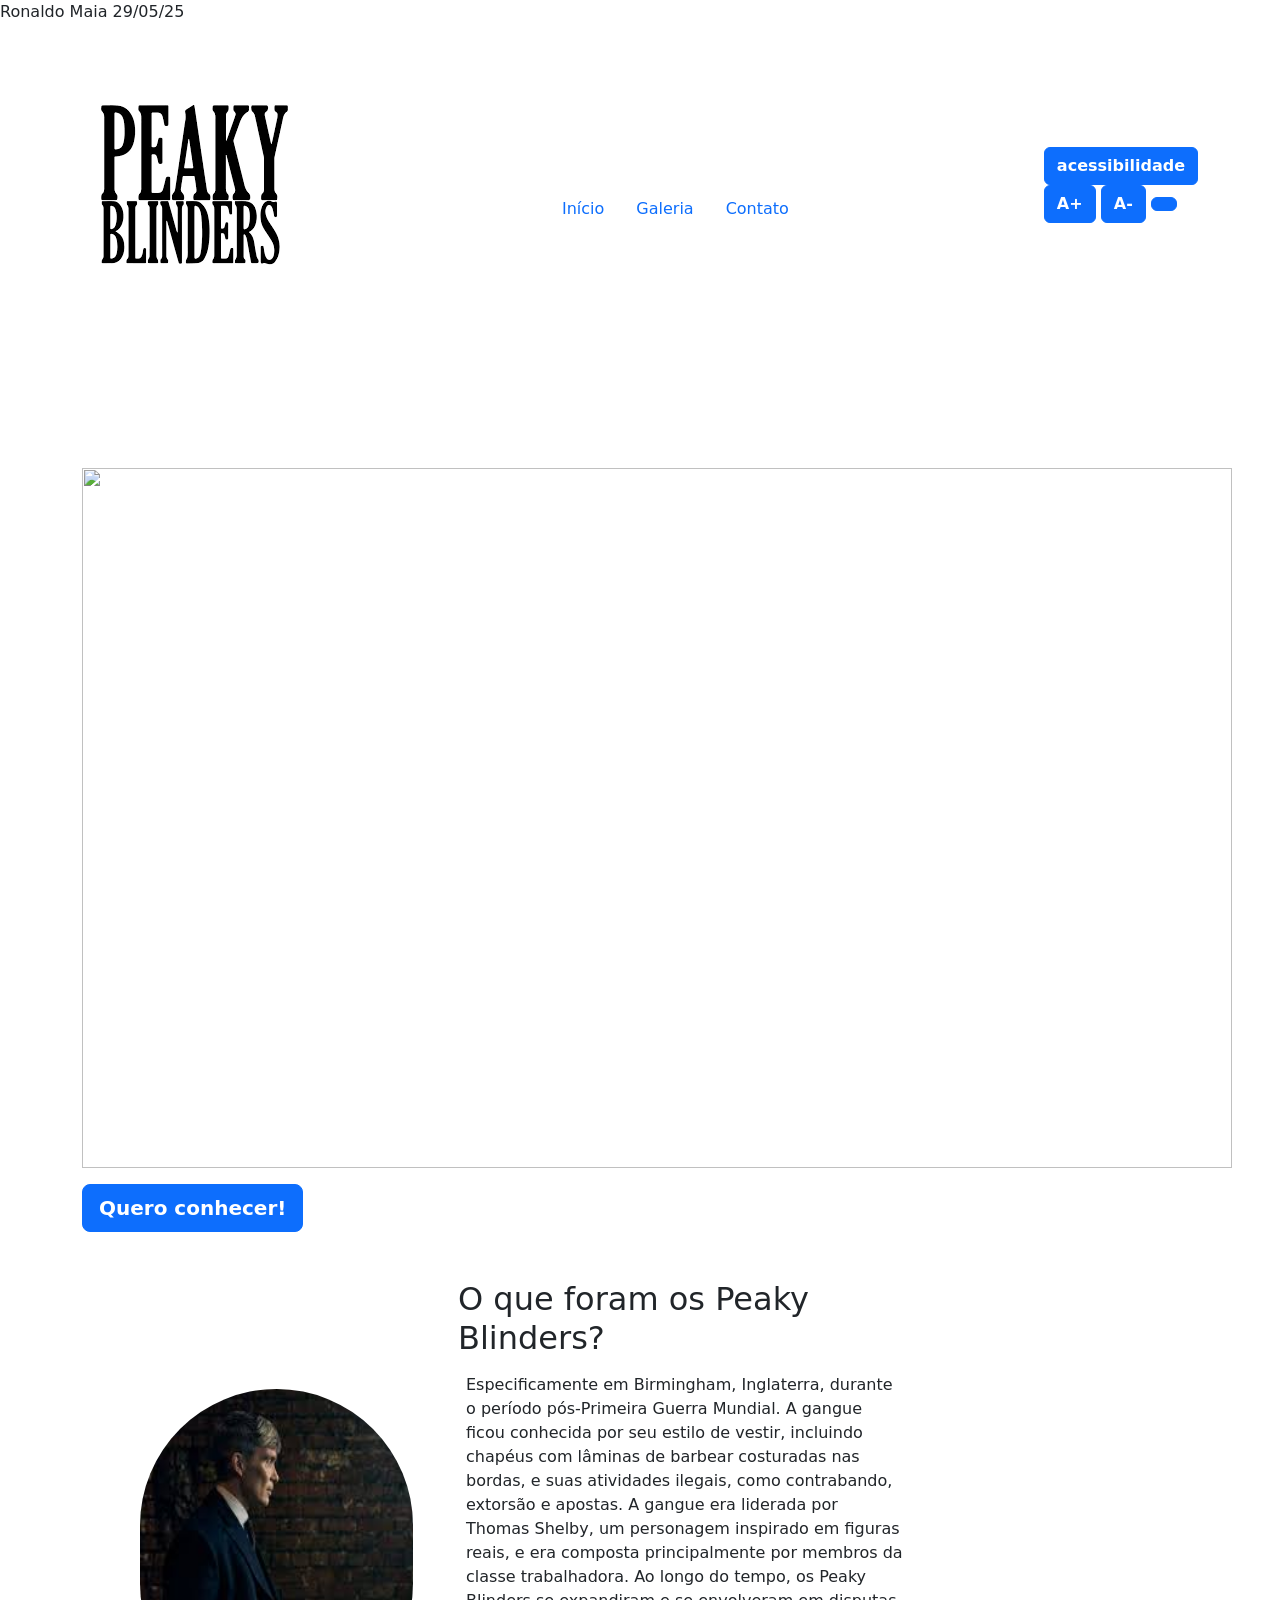
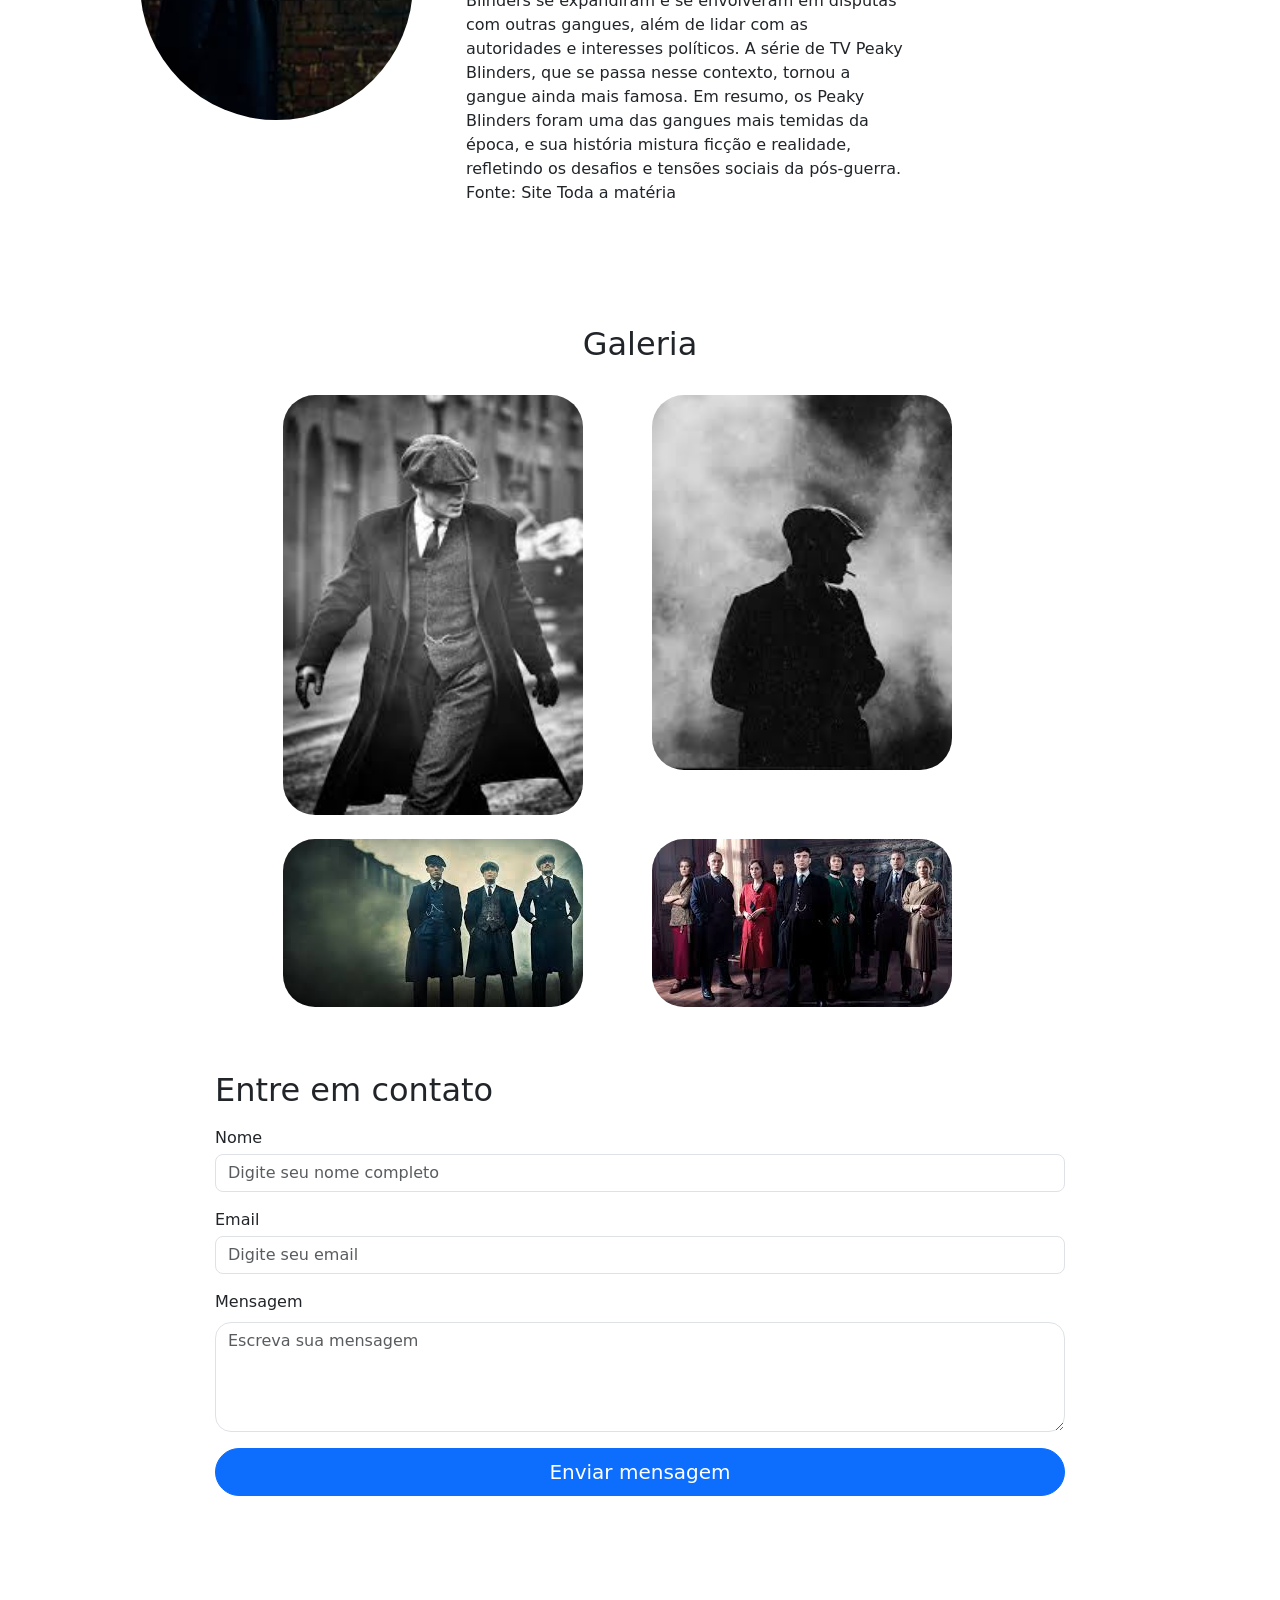
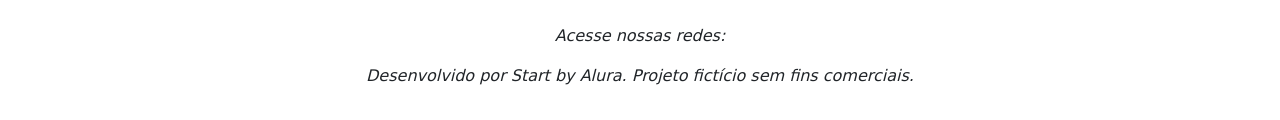
==== index.html @ 271c7234 "Add files via upload" ====
Ronaldo Maia 29/05/25

<!DOCTYPE html>
<html lang="pt-br">

<head>
    <meta charset="UTF-8">
    <meta name="viewport" content="width=device-width, initial-scale=1">
    <link rel="preconnect" href="https://fonts.googleapis.com">
    <title>Peaky Blinders</title>
    <link href="https://cdnjs.cloudflare.com/ajax/libs/bootstrap/5.3.3/css/bootstrap.min.css" rel="stylesheet">
    <link rel="stylesheet" href="https://cdnjs.cloudflare.com/ajax/libs/bootstrap-icons/1.11.3/font/bootstrap-icons.min.css">
    <link rel="stylesheet" href="styles.css">
</head>

<body>
    <header class=" p-5">

        <nav class="container d-flex justify-content-between align-items-center" >
            <img src="IMG/images.png" class="nav-img " loading="lazy">
            <ul class="nav mt-5">
                <li class="nav-item"><a class="nav-link" href="#inicio">Início</a></li>
                <li class="nav-item"><a class="nav-link" href="#galeria">Galeria</a></li>
                <li class="nav-item"><a class="nav-link" href="#contato">Contato</a></li>
            </ul>
            <div id="acessibilidade" class="menu-acessibilidade"> 
                <button id="botao-acessibilidade" class="btn btn-primary fw-bold rotacao-botao" aria-expanded="false">acessibilidade</button>
                <div id="opcoes-acessibilidade" class="opcoes-acessibilidade apresenta-lista">
                    <button id="aumentar-fonte" class="btn btn-primary fw-bold" aria-label="Aumentar o tamanho da fonte">A+</button>
                    <button id="diminuir-fonte" class="btn btn-primary fw-bold" aria-label="diminuir o tamanho da fonte">A-</button>
                    <button id="alterna-contraste" class="btn btn-primary fw-bold" aria-label="Alterna o contraste de cores"> <i class="bi bi-shadows"></i></button>         
                </div>
            </div>
        </nav>
       
    </header>


    <main class="container my-5">

        <section id="inicio" class="my-5">
            <div class="inicio-fundo d-flex justify-content-between align-items-center">
                <div class="esquerda-conteudo">
                    <h1 class="display-4 text-white fst-italic fw-bold">Boas-vindas a</h1>
                    <img src="IMG/AURA.jpg" class="mb-3" width="1150" height="700"
                        height="278" loading="lazy">
                    <a href="#PEAKYBLINDERS"
                        class="btn btn-primary btn-lg botao-inicio fw-semibold">Quero
                        conhecer!</a>
                </div>
                 

              </div>
        </section>

        <section id="tropicalia" class="my-5 pt-6 secao-tropicalia" tabindex="0" aria-label="Seção explicativa sobre a tropicália">
            <div class="container d-flex align-items-center ">
                <div class="col-4 d-flex justify-content-center ">
                    <img src="IMG/download.jpeg" class="rounded-pill" width="273" height="331" loading="lazy">
                </div>
                <div class="col-5">
                    <h2>O que foram os Peaky Blinders?</h2>
                    <p class="p-2">Especificamente em Birmingham, Inglaterra, durante o período pós-Primeira Guerra Mundial. A gangue ficou conhecida por seu estilo de vestir, incluindo chapéus com lâminas de barbear costuradas nas bordas, e suas atividades ilegais, como contrabando, extorsão e apostas. A gangue era liderada por Thomas Shelby, um personagem inspirado em figuras reais, e era composta principalmente por membros da classe trabalhadora. Ao longo do tempo, os Peaky Blinders se expandiram e se envolveram em disputas com outras gangues, além de lidar com as autoridades e interesses políticos. A série de TV Peaky Blinders, que se passa nesse contexto, tornou a gangue ainda mais famosa.
Em resumo, os Peaky Blinders foram uma das gangues mais temidas da época, e sua história mistura ficção e realidade, refletindo os desafios e tensões sociais da pós-guerra. Fonte: Site Toda a matéria</p>
                </div>
            </div>
        </section>

        <section id="galeria" tabindex="0" aria-label="Seção de galeria de imagens">
            <h2 class="text-center pt-5">Galeria</h2>
            <div class="container p-3 mt-3 fundo-galeria ">

                <div class="row justify-content-md-center">
                    <div class="col-md-4">
                        <img src="IMG/download (2).jpeg" width="300" height="300"
                            class="img-fluid rounded-5" loading="lazy">
                    </div>
                    <div class="col-md-4">
                        <img src="IMG/download (1) (1).jpeg" width="300" height="300" class="img-fluid rounded-5"
                            loading="lazy">
                    </div>
                </div>
                <div class="row mt-4  justify-content-md-center">
                    <div class="col-md-4">
                        <img src="IMG/images (2).jpeg" width="300" height="300" class="img-fluid rounded-5" loading="lazy">
                    </div>
                    <div class="col-md-4">
                        <img src="IMG/download (3).jpeg" width="300" height="300"
                            class="img-fluid rounded-5" loading="lazy">
                    </div>
                </div>
             </div>
        </section>

        <section id="contato">
            <div class="container p-5 d-flex justify-content-center">
                <div class="col-md-8 col-lg-10 rounded-5 formulario"> <!-- Caixa do formulário com 60% de largura -->
                    <h2 class="mb-3">Entre em contato</h2>
                    <form>
                        <div class="form-group mb-3">
                            <label for="nome">Nome</label>
                            <input type="text" id="nome" name="nome" class="form-control rounded-3 mt-1"
                                placeholder="Digite seu nome completo">
                        </div>
                        <div class="form-group mb-3">
                            <label for="email">Email</label>
                            <input type="email" id="email" name="email" class="form-control rounded-3 mt-1"
                                placeholder="Digite seu email">
                        </div>
                        <div class="form-group mb-3">
                            <label for="mensagem">Mensagem</label>
                            <textarea id="mensagem" name="mensagem" class="form-control rounded-4 mt-2" rows="4"
                                placeholder="Escreva sua mensagem"></textarea>
                        </div>
                        <div class="d-grid gap-2">
                            <button type="submit" class="btn btn-primary btn-lg rounded-pill">Enviar
                                mensagem</button>
                        </div>
                    </form>
                </div>
            </div>
        </section>
    </main>
    <footer class="text-center p-3 fst-italic">
        <p>Acesse nossas redes:</p>
        <i class="bi bi-whatsapp"></i>
        <i class="bi bi-instagram"></i>
        <i class="bi bi-tiktok"></i>
        <p class="mt-3">Desenvolvido por Start by Alura. Projeto fictício sem fins comerciais.</p>
    </footer>
    <script src="https://cdnjs.cloudflare.com/ajax/libs/scrollReveal.js/4.0.9/scrollreveal.js"></script>
    <script src="script.js"></script>
  
</body>

</html>
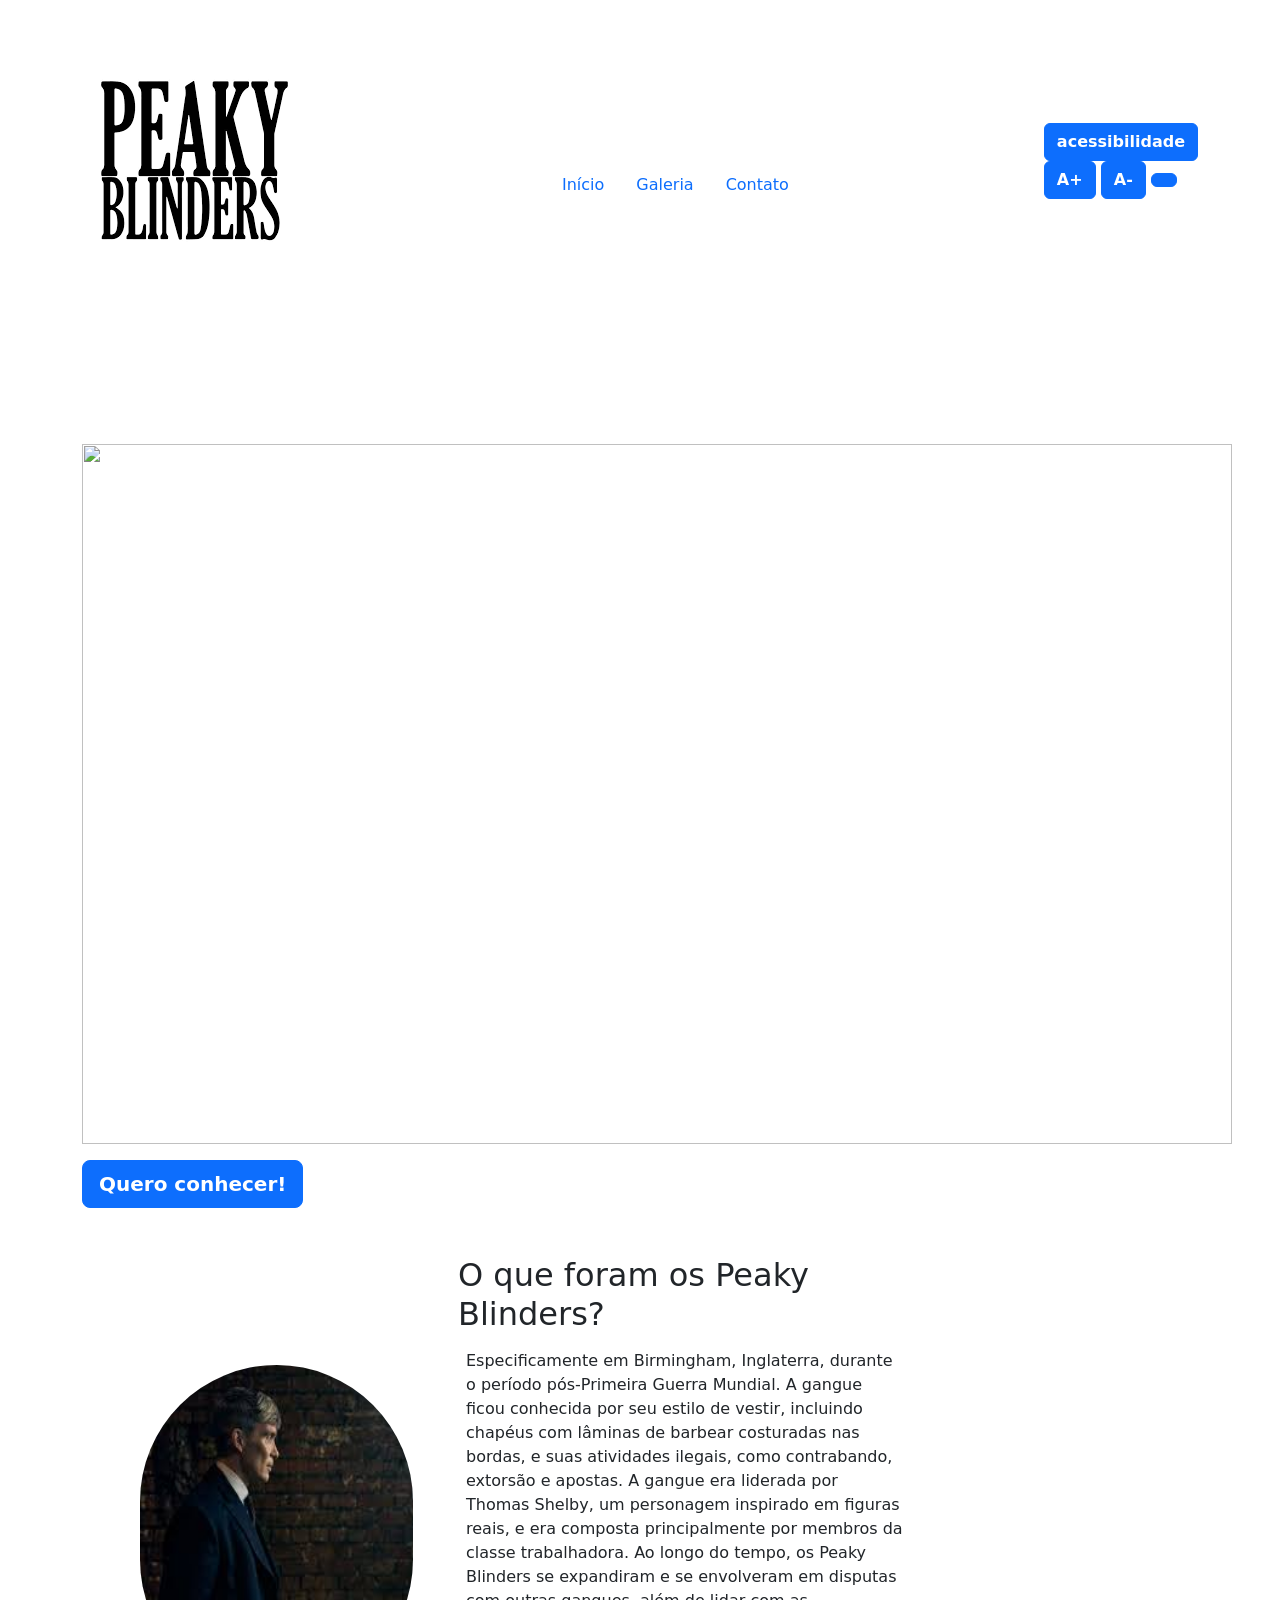
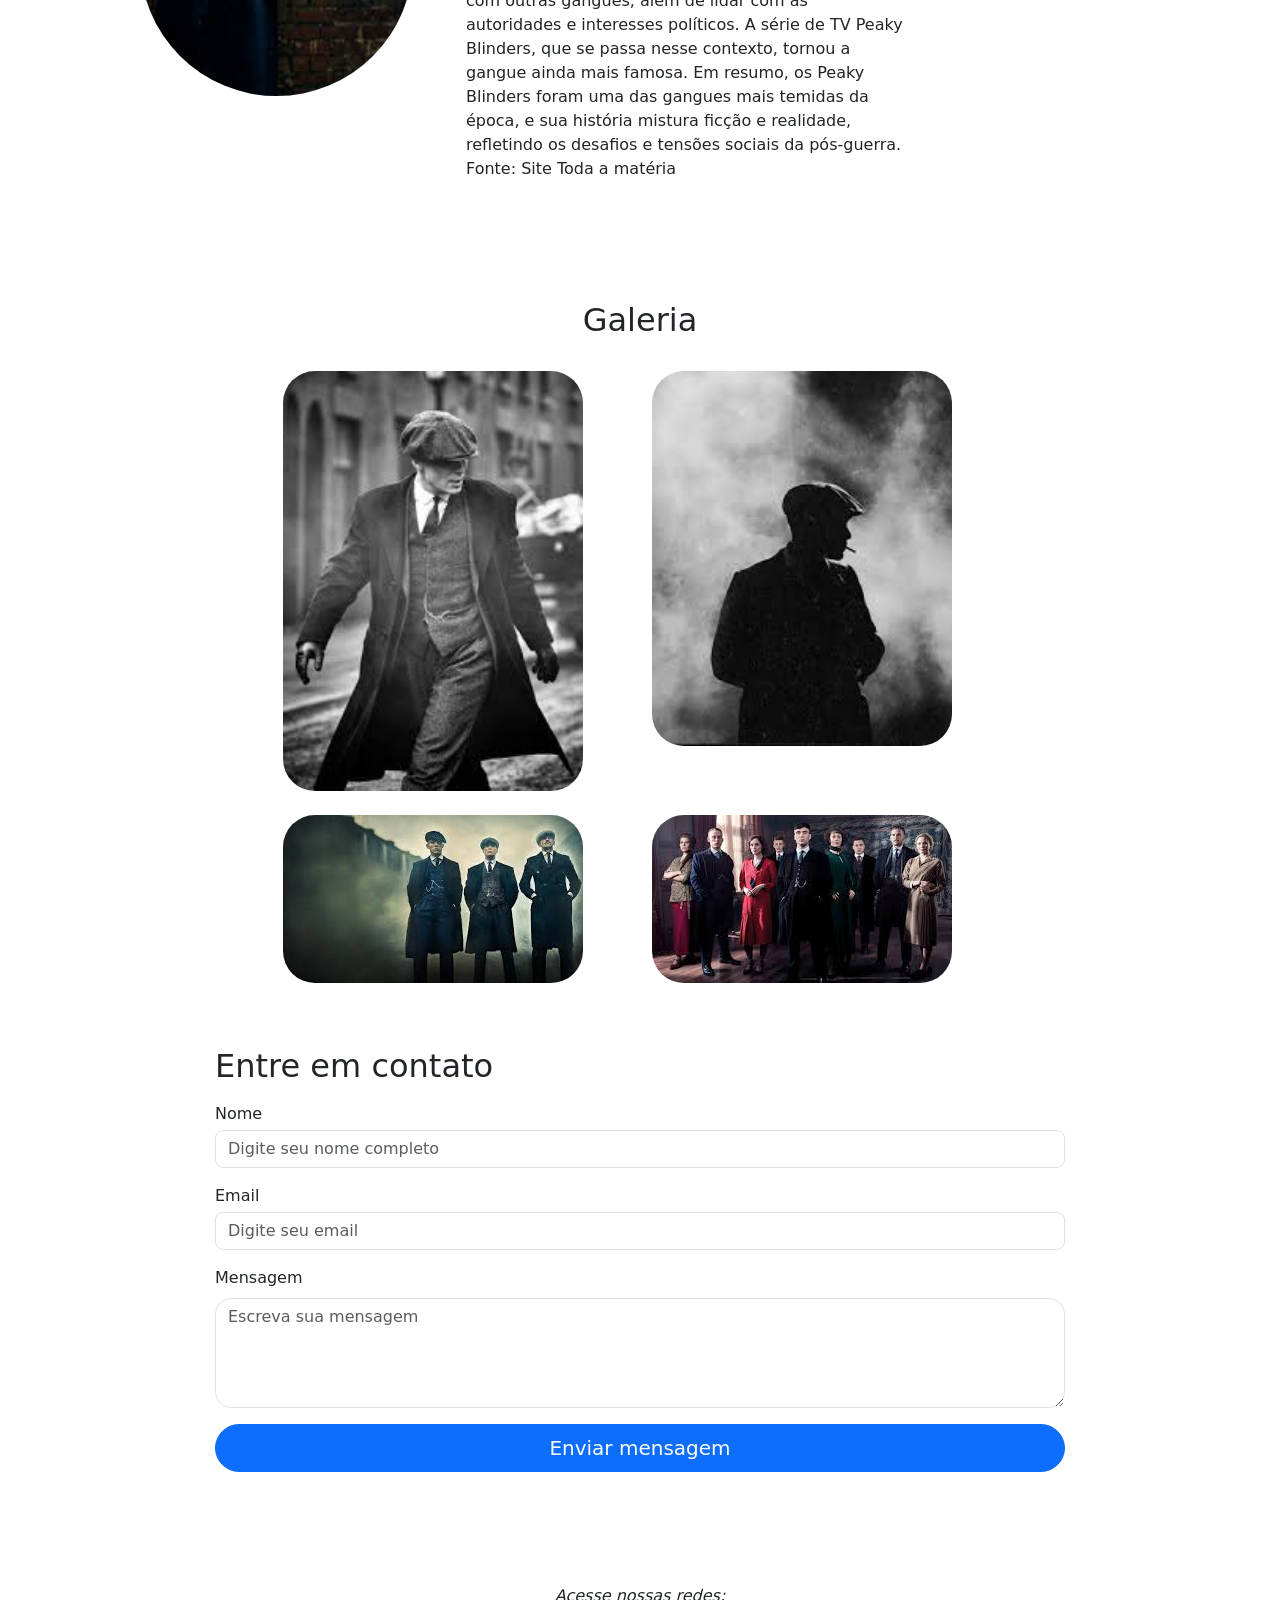
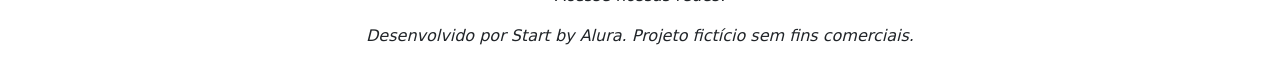
==== commit 5e575855: "Update index.html" ====
--- a/index.html
+++ b/index.html
@@ -1,8 +1,6 @@
-Ronaldo Maia 29/05/25
-
 <!DOCTYPE html>
 <html lang="pt-br">
-
+<!-- Ronaldo Maia 23/07 3D -->
 <head>
     <meta charset="UTF-8">
     <meta name="viewport" content="width=device-width, initial-scale=1">
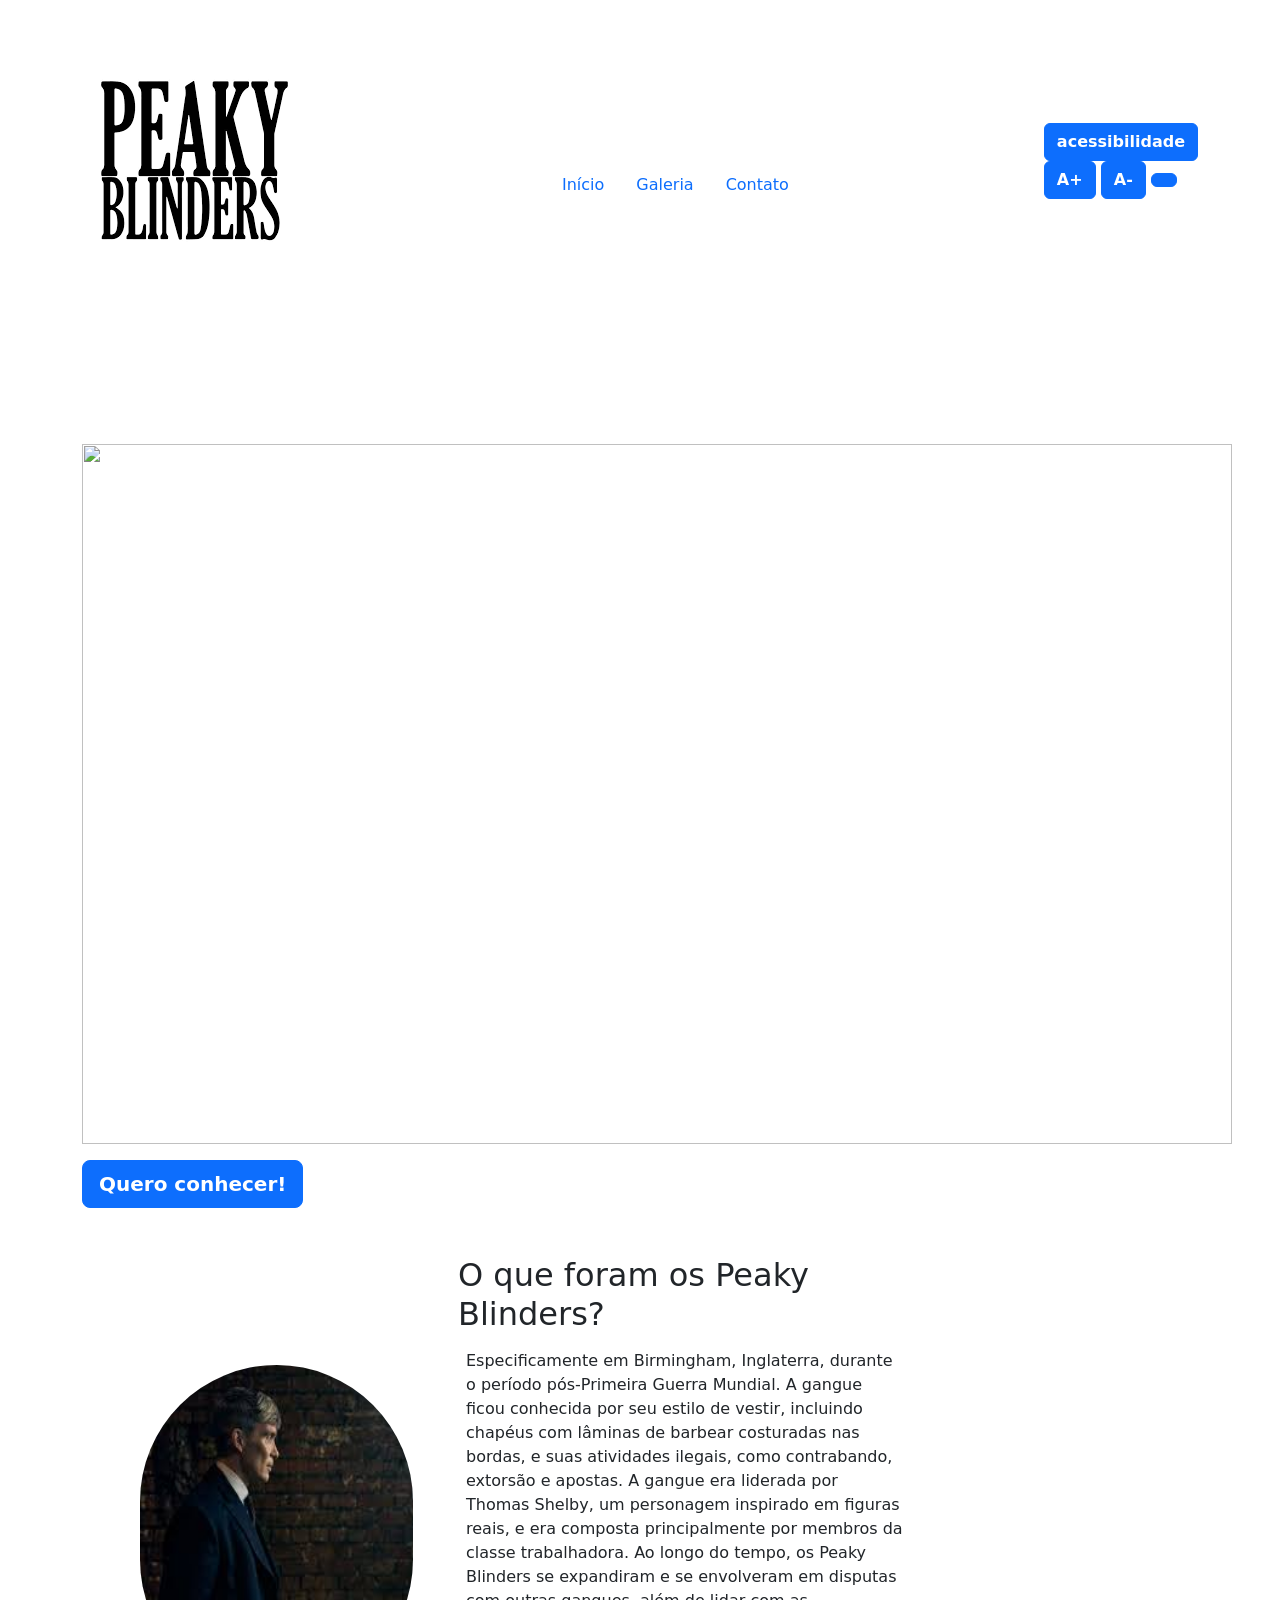
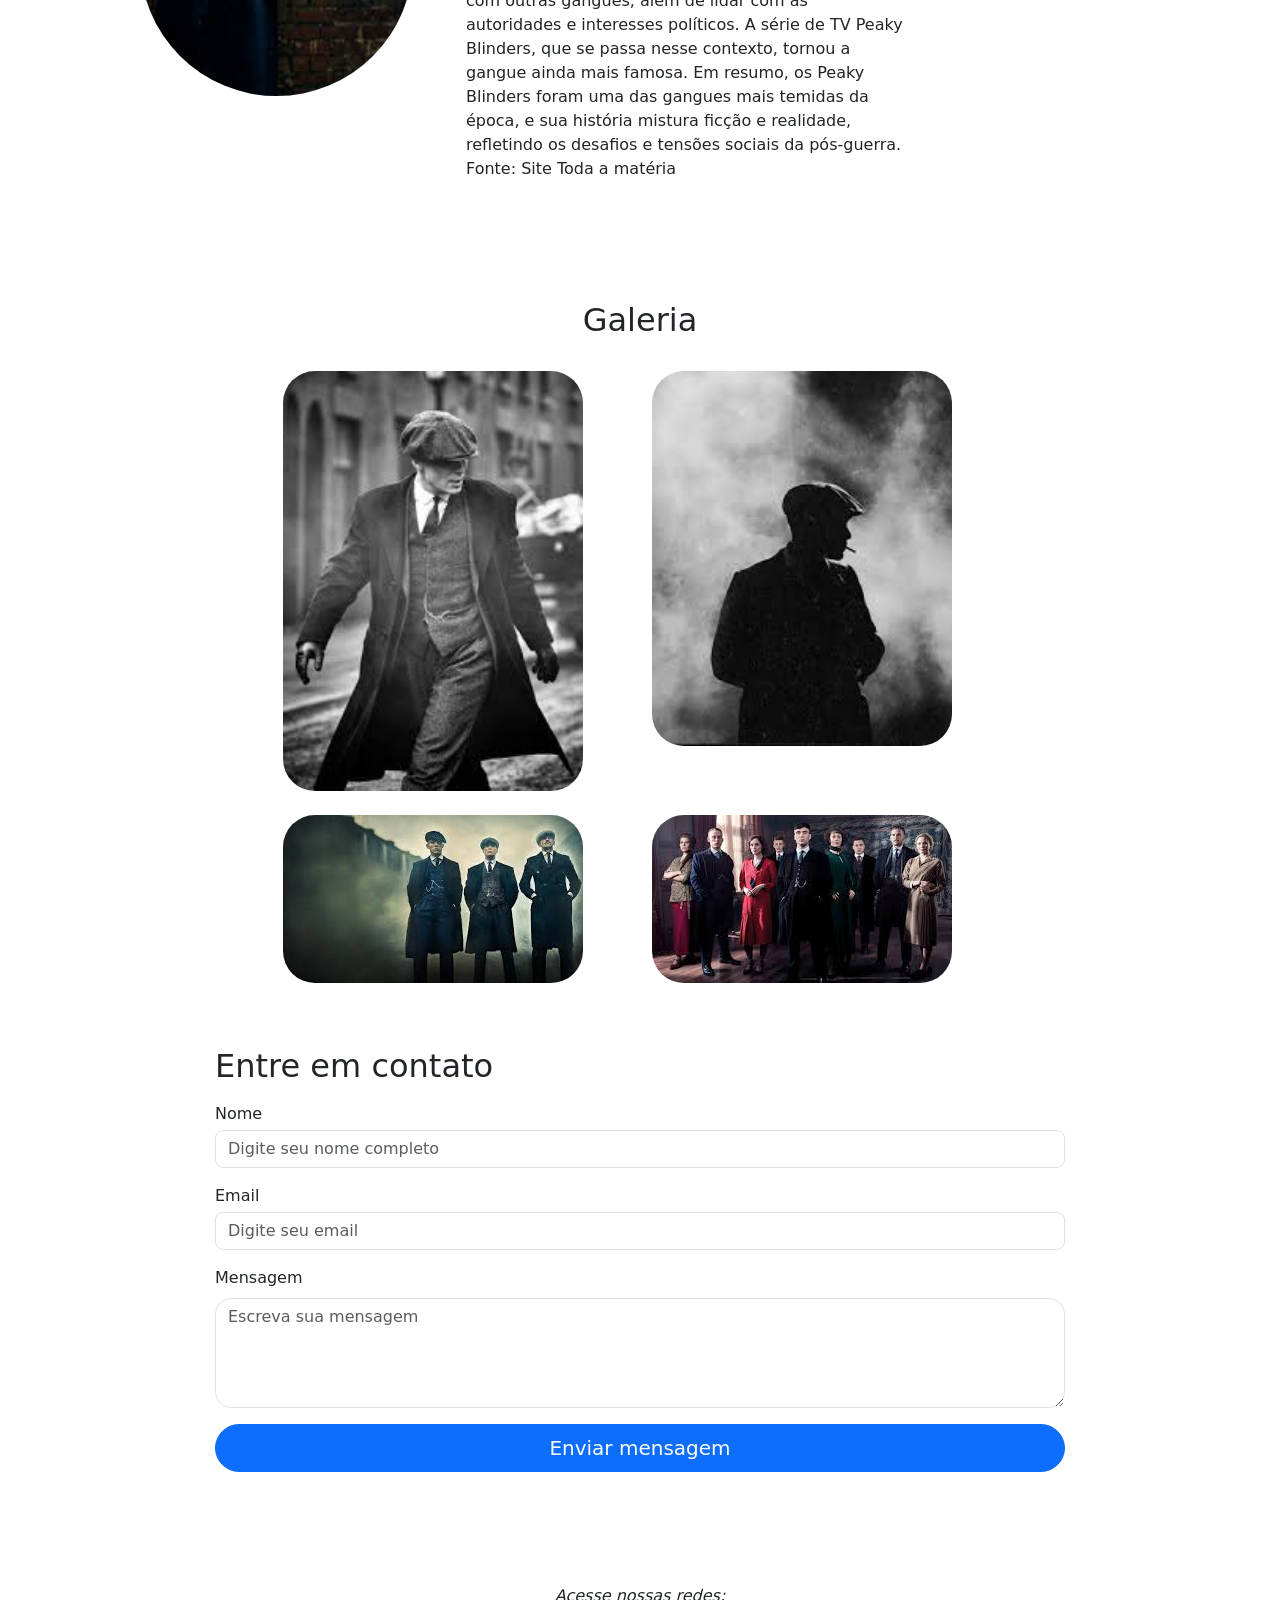
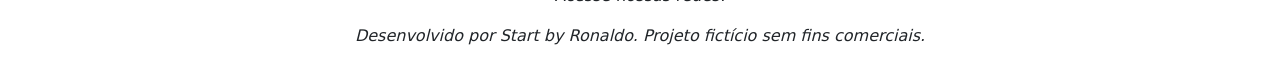
==== commit 560e6c7e: "Update index.html" ====
--- a/index.html
+++ b/index.html
@@ -124,7 +124,7 @@
         <i class="bi bi-whatsapp"></i>
         <i class="bi bi-instagram"></i>
         <i class="bi bi-tiktok"></i>
-        <p class="mt-3">Desenvolvido por Start by Alura. Projeto fictício sem fins comerciais.</p>
+        <p class="mt-3">Desenvolvido por Start by Ronaldo. Projeto fictício sem fins comerciais.</p>
     </footer>
     <script src="https://cdnjs.cloudflare.com/ajax/libs/scrollReveal.js/4.0.9/scrollreveal.js"></script>
     <script src="script.js"></script>
